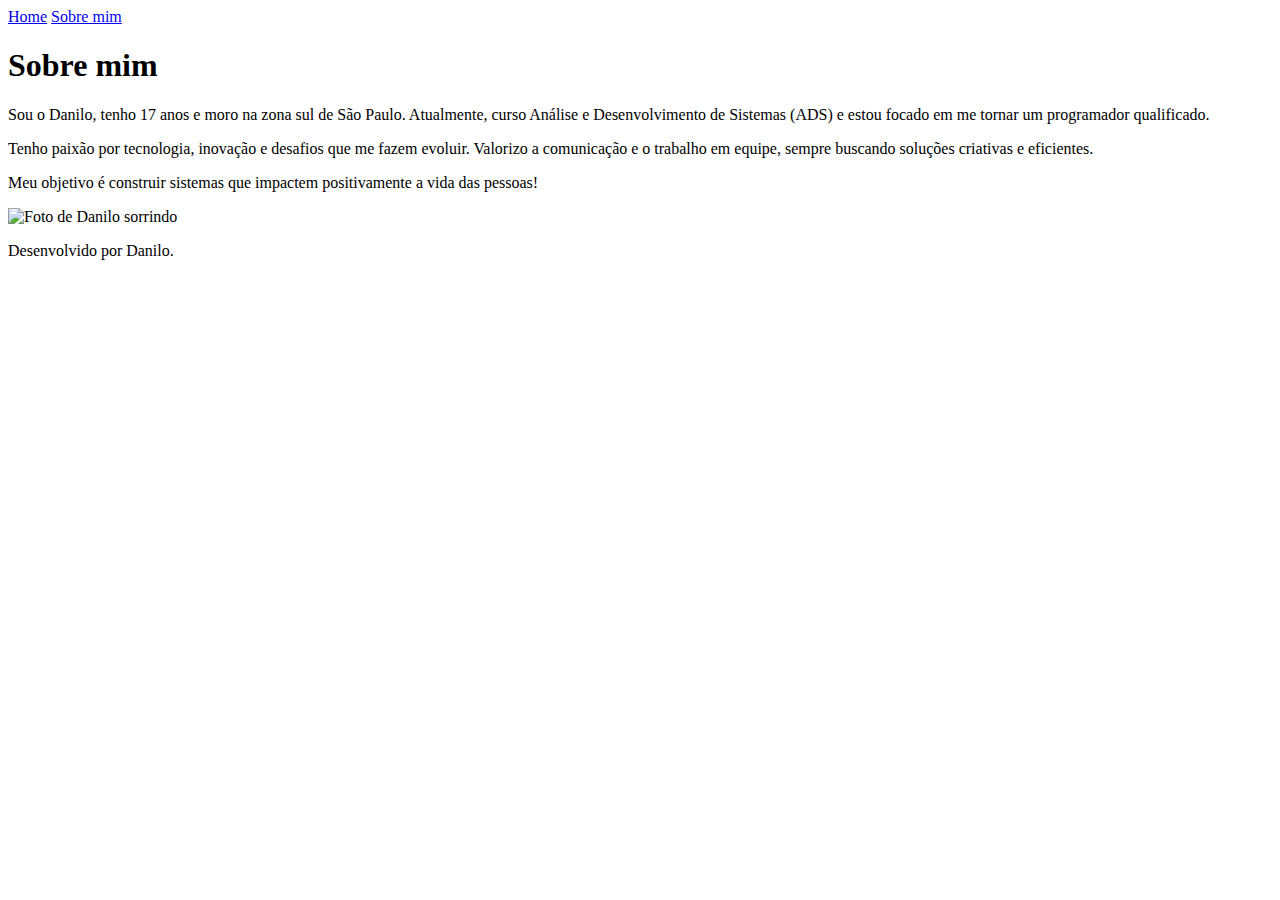
==== about.html @ d2bd2749 "Add files via upload" ====
<!DOCTYPE html>
<html lang="pt-br">

<head>
    <meta charset="UTF-8">
    <meta http-equiv="X-UA-Compatible" content="IE=edge">
    <meta name="viewport" content="width=device-width, initial-scale=1.0">
    <title>Sobre mim</title>
    <link rel="stylesheet" href="styles/style.css">
</head>

<body>
    <header class="cabecalho">
        <nav class="cabecalho__menu">
            <a class="cabecalho__menu__link" href="index.html">Home</a>
            <a class="cabecalho__menu__link" href="about.html">Sobre mim</a>
        </nav>
    </header>

    <main class="apresentacao">
        <section class="apresentacao__conteudo">
            <h1 class="apresentacao__conteudo__titulo">Sobre mim</h1>
            <p class="apresentacao__conteudo__texto">
                Sou o Danilo, tenho 17 anos e moro na zona sul de São Paulo. Atualmente, curso Análise e Desenvolvimento de Sistemas (ADS) e estou focado em me tornar um programador qualificado.
            </p>
            <p class="apresentacao__conteudo__texto">
                Tenho paixão por tecnologia, inovação e desafios que me fazem evoluir. Valorizo a comunicação e o trabalho em equipe, sempre buscando soluções criativas e eficientes.
            </p>
            <p class="apresentacao__conteudo__texto">
                Meu objetivo é construir sistemas que impactem positivamente a vida das pessoas!
            </p>
        </section>
        <img class="apresentacao__img--about" src="assets/sorriso.png" alt="Foto de Danilo sorrindo">
    </main>

    <footer class="rodape">
        <p>Desenvolvido por Danilo.</p>
    </footer>
</body>

</html>
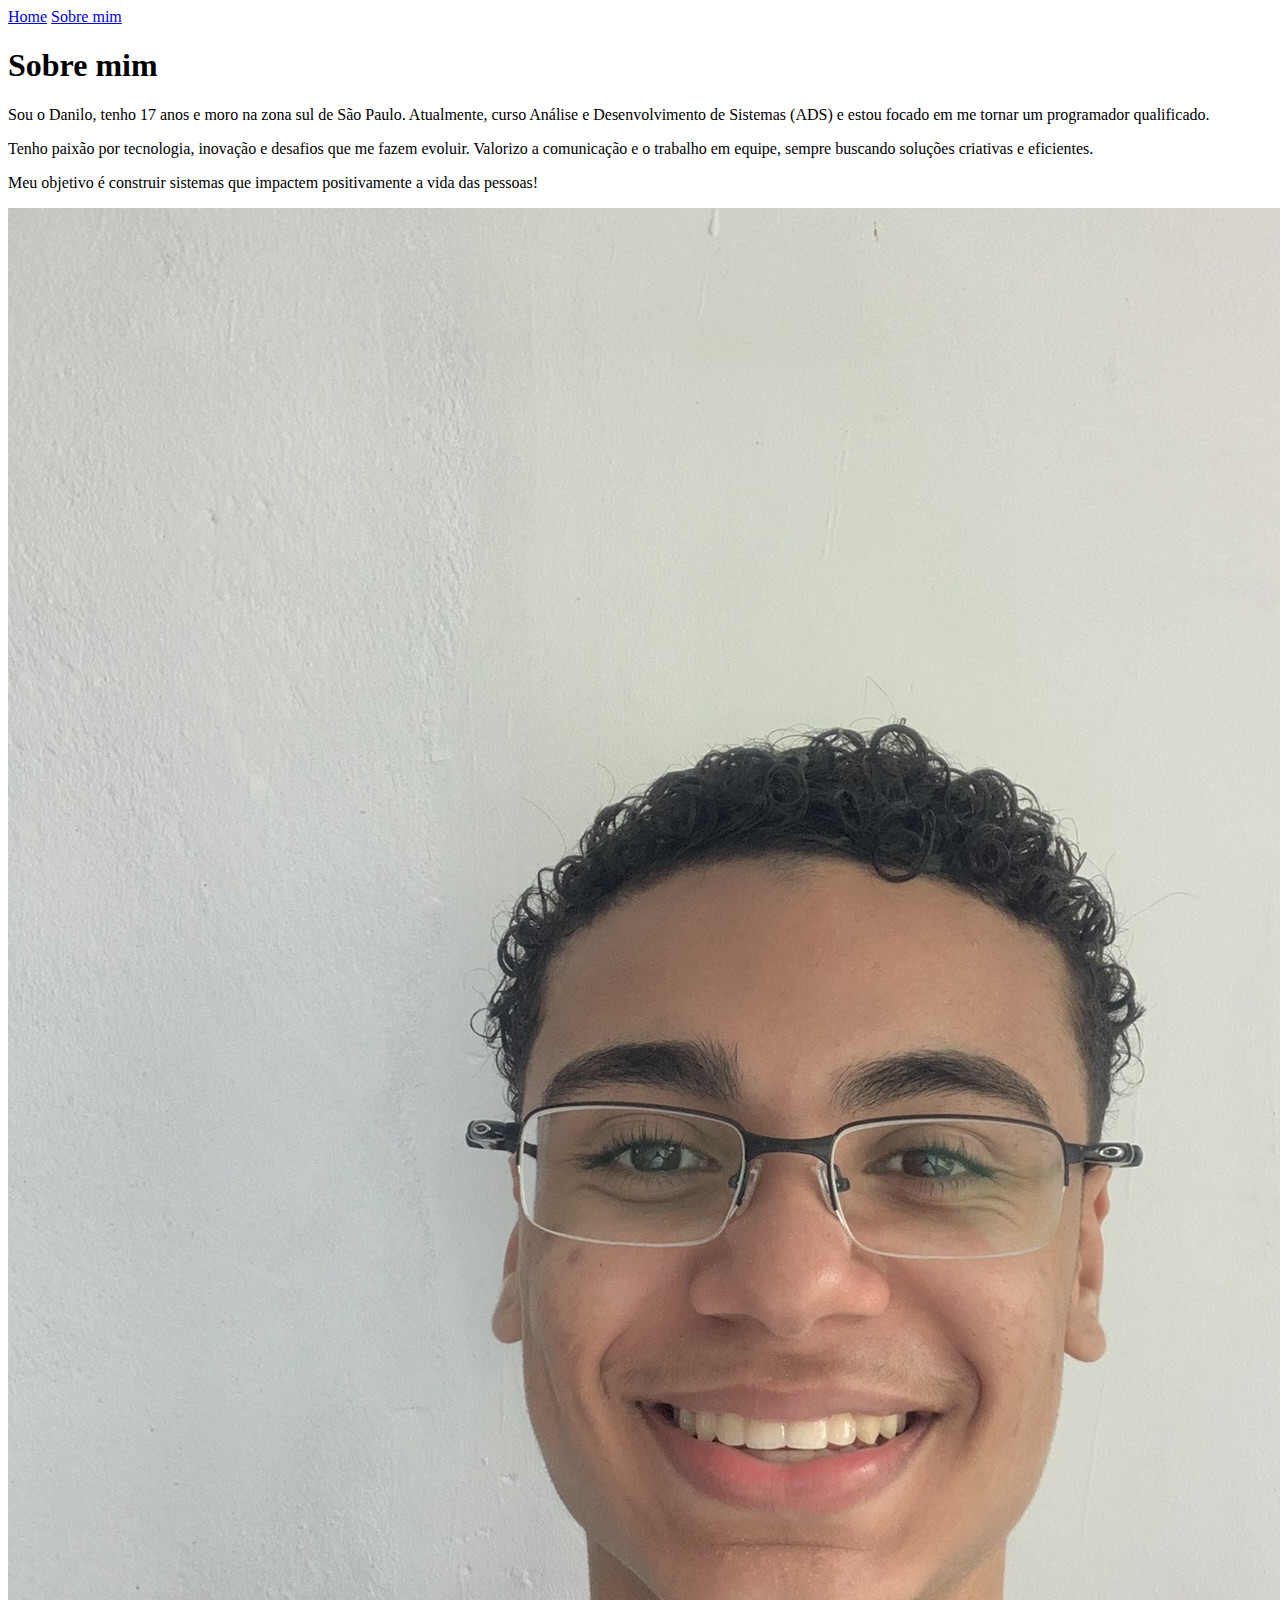
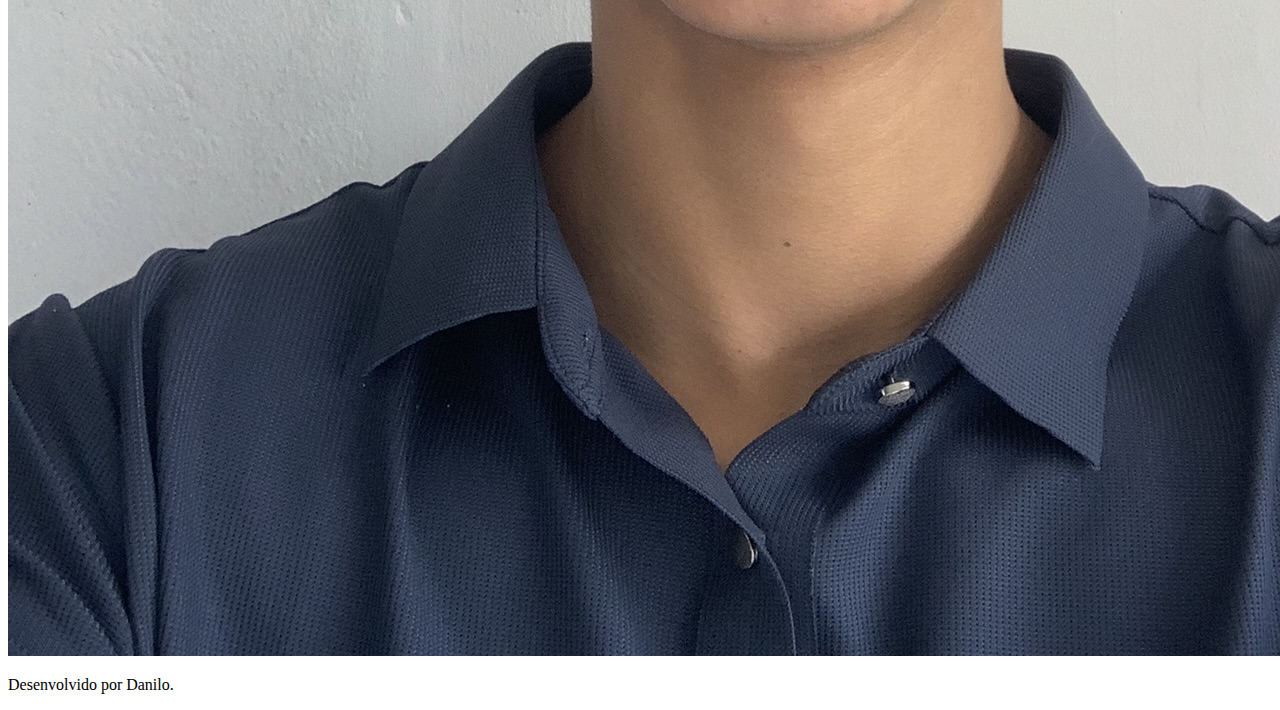
==== commit d977e63c: "Update about.html" ====
--- a/about.html
+++ b/about.html
@@ -30,7 +30,7 @@
                 Meu objetivo é construir sistemas que impactem positivamente a vida das pessoas!
             </p>
         </section>
-        <img class="apresentacao__img--about" src="assets/sorriso.png" alt="Foto de Danilo sorrindo">
+        <img class="apresentacao__img--about" src="sorriso.png" alt="Foto de Danilo sorrindo">
     </main>
 
     <footer class="rodape">
@@ -38,4 +38,4 @@
     </footer>
 </body>
 
-</html>+</html>
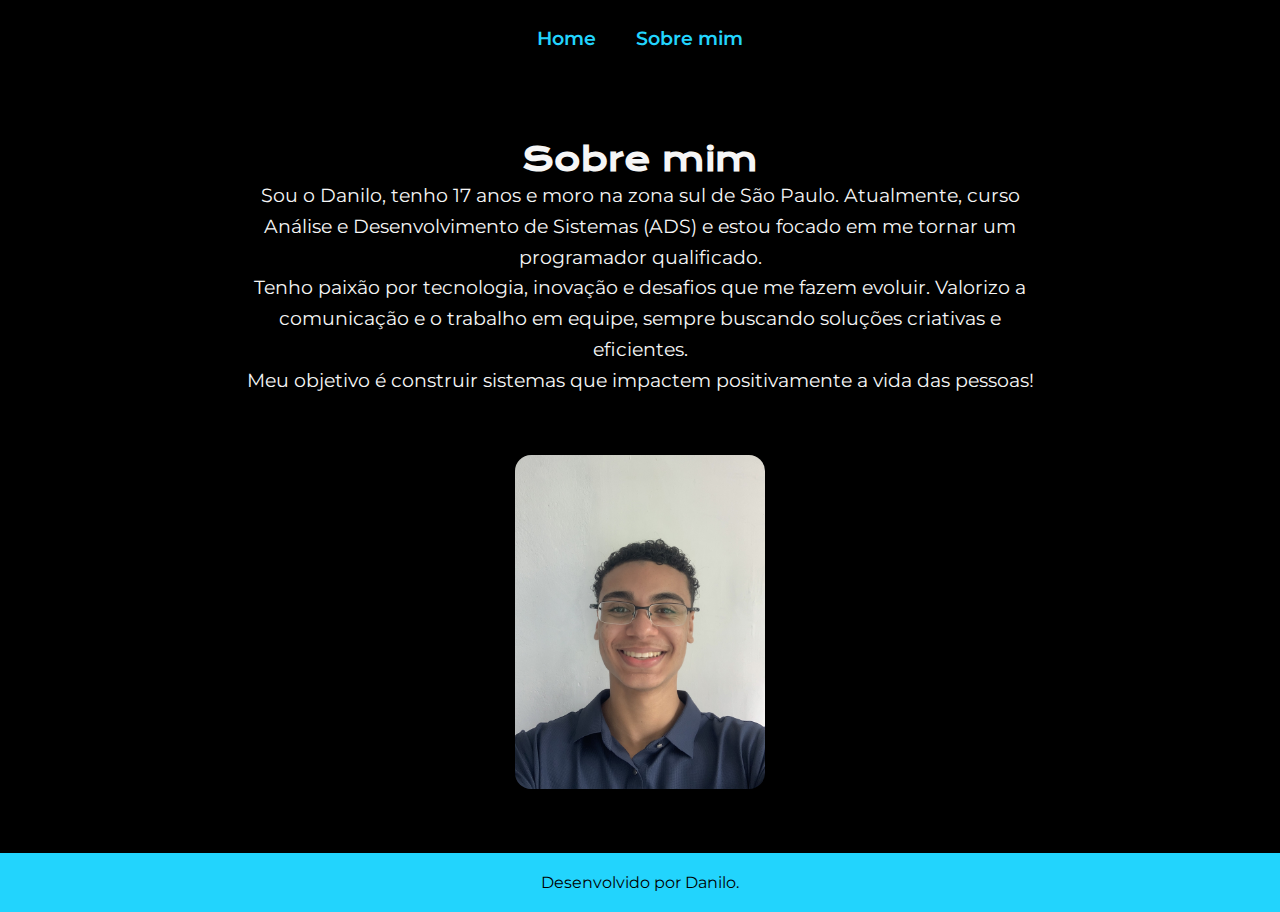
==== commit 41cd5794: "Update about.html" ====
--- a/about.html
+++ b/about.html
@@ -6,7 +6,7 @@
     <meta http-equiv="X-UA-Compatible" content="IE=edge">
     <meta name="viewport" content="width=device-width, initial-scale=1.0">
     <title>Sobre mim</title>
-    <link rel="stylesheet" href="styles/style.css">
+    <link rel="stylesheet" type="text/css" href="style.css">
 </head>
 
 <body>
--- a/style.css
+++ b/style.css
@@ -0,0 +1,122 @@
+@import url('https://fonts.googleapis.com/css2?family=Krona+One&family=Montserrat:wght@400;600&display=swap');
+
+:root {
+    --cor-primaria: #000000;
+    --cor-secundaria: #F6F6F6;
+    --cor-terciaria: #22D4FD;
+    --cor-hover: #272727;
+
+    --fonte-primaria: 'Krona One', sans-serif;
+    --fonte-secundaria: 'Montserrat', sans-serif;
+}
+
+* {
+    margin: 0;
+    padding: 0;
+    box-sizing: border-box;
+}
+
+body {
+    background-color: var(--cor-primaria);
+    color: var(--cor-secundaria);
+    font-family: var(--fonte-secundaria);
+}
+
+.cabecalho {
+    padding: 2% 0;
+    text-align: center;
+}
+
+.cabecalho__menu {
+    display: flex;
+    gap: 40px;
+    justify-content: center;
+}
+
+.cabecalho__menu__link {
+    font-family: var(--fonte-secundaria);
+    font-size: 1.2rem;
+    font-weight: 600;
+    color: var(--cor-terciaria);
+    text-decoration: none;
+}
+
+.apresentacao {
+    padding: 5% 10%;
+    display: flex;
+    flex-direction: column;
+    align-items: center;
+    gap: 40px;
+}
+
+.apresentacao__conteudo {
+    text-align: center;
+    max-width: 800px;
+}
+
+.apresentacao__conteudo__titulo {
+    font-size: 2rem;
+    font-family: var(--fonte-primaria);
+}
+
+.apresentacao__conteudo__texto {
+    font-size: 1.2rem;
+    font-family: var(--fonte-secundaria);
+    line-height: 1.6;
+}
+
+.apresentacao__img {
+    width: 100%;
+    max-width: 150px;
+    height: auto;
+    border-radius: 50%;
+    object-fit: cover;
+    margin-bottom: 20px;
+}
+
+.apresentacao__img--about {
+    width: 250px;
+    height: auto;
+    border-radius: 16px;
+    object-fit: cover;
+    box-shadow: 0 6px 12px rgba(0, 0, 0, 0.3);
+    margin-top: 20px;
+    transition: transform 0.3s ease;
+}
+
+.apresentacao__img--about:hover {
+    transform: scale(1.05);
+}
+
+.rodape {
+    color: var(--cor-primaria);
+    background-color: var(--cor-terciaria);
+    padding: 20px;
+    text-align: center;
+    font-family: var(--fonte-secundaria);
+    font-size: 1rem;
+}
+
+/* Responsividade */
+@media (max-width: 768px) {
+    .cabecalho__menu {
+        flex-direction: column;
+        gap: 20px;
+    }
+
+    .apresentacao {
+        padding: 5%;
+    }
+
+    .apresentacao__conteudo__titulo {
+        font-size: 1.5rem;
+    }
+
+    .apresentacao__conteudo__texto {
+        font-size: 1rem;
+    }
+
+    .apresentacao__img {
+        max-width: 100px;
+    }
+}
